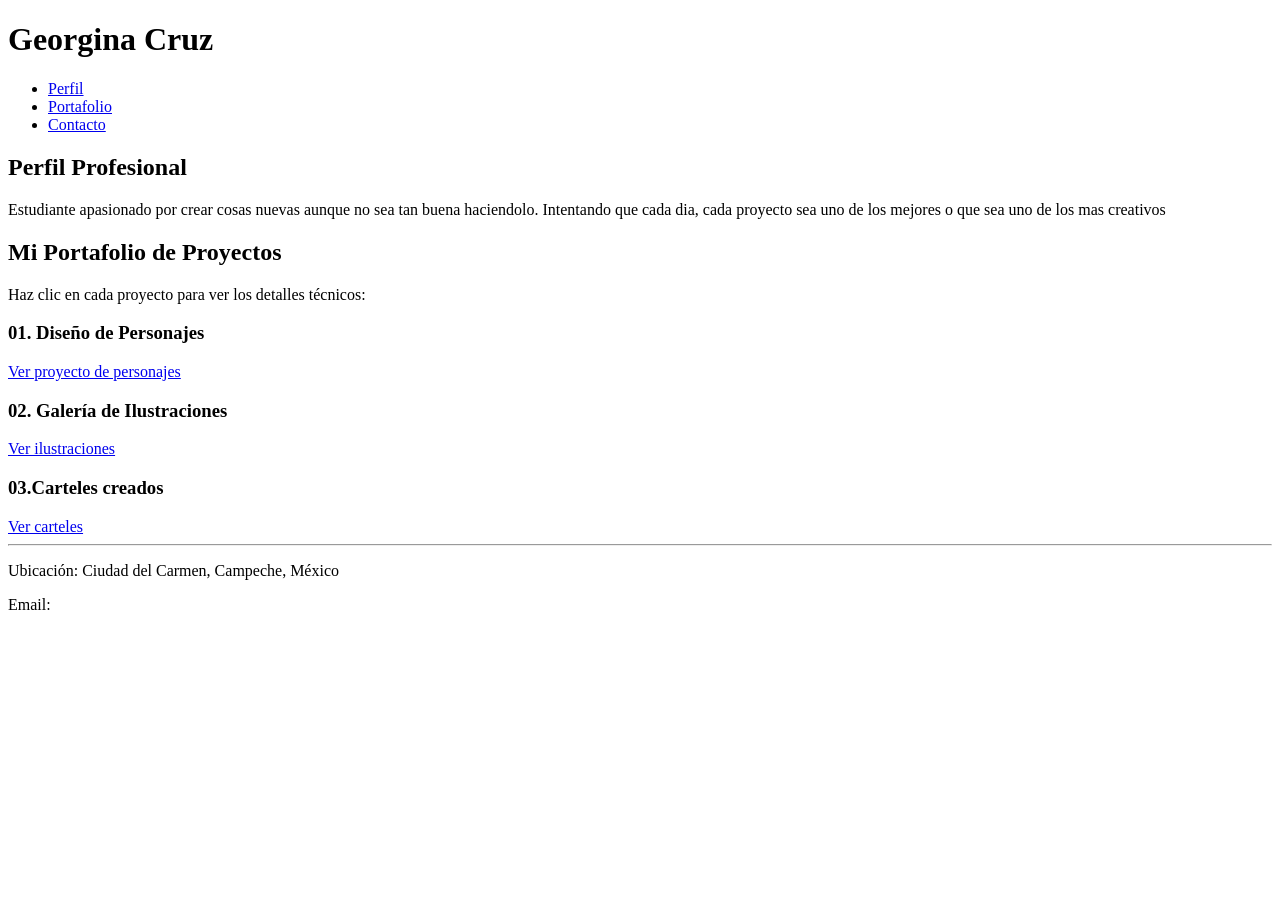
==== 02-Maquetacion-cv/index.html @ 11e342c7 "Añadiendo perfil" ====
<!DOCTYPE html>
<html lang="es">
<head>
    <meta charset="UTF-8">
    <title>Mi Curriculum Vitae | Portafolio</title>
</head>
<body>

    <header>
        <h1>Georgina Cruz</h1>
        <nav>
            <ul>
                <li><a href="#perfil">Perfil</a></li>
                <li><a href="#portafolio">Portafolio</a></li>
                <li><a href="#contacto">Contacto</a></li>
            </ul>
        </nav>
    </header>

    <main>
        <section id="perfil">
            <h2>Perfil Profesional</h2>
            <p>Estudiante apasionado por crear cosas nuevas aunque no sea tan buena haciendolo. Intentando que cada dia, cada proyecto sea uno de los mejores o que sea uno de los mas creativos</p>
        </section>

        <section id="portafolio">
            <h2>Mi Portafolio de Proyectos</h2>
            <p>Haz clic en cada proyecto para ver los detalles técnicos:</p>
        
            <article>
                <h3>01. Diseño de Personajes</h3>
                <a href="proyecto-personaje.html">Ver proyecto de personajes</a>
            </article>

            <article>
                <h3>02. Galería de Ilustraciones</h3>
                <a href="proyecto-ilustracion.html">Ver ilustraciones</a>
            </article>

            <article>
                <h3>03.Carteles creados</h3>
                <a href="proyecto-carteles.html">Ver carteles</a>
            </article>
        </section>
    </main>

    <footer id="contacto">
        <hr>
        <p>Ubicación: Ciudad del Carmen, Campeche, México</p>
        <p>Email: <a href="211212@mail.unacar.mx"></a></p>
    </footer>

</body>
</html>
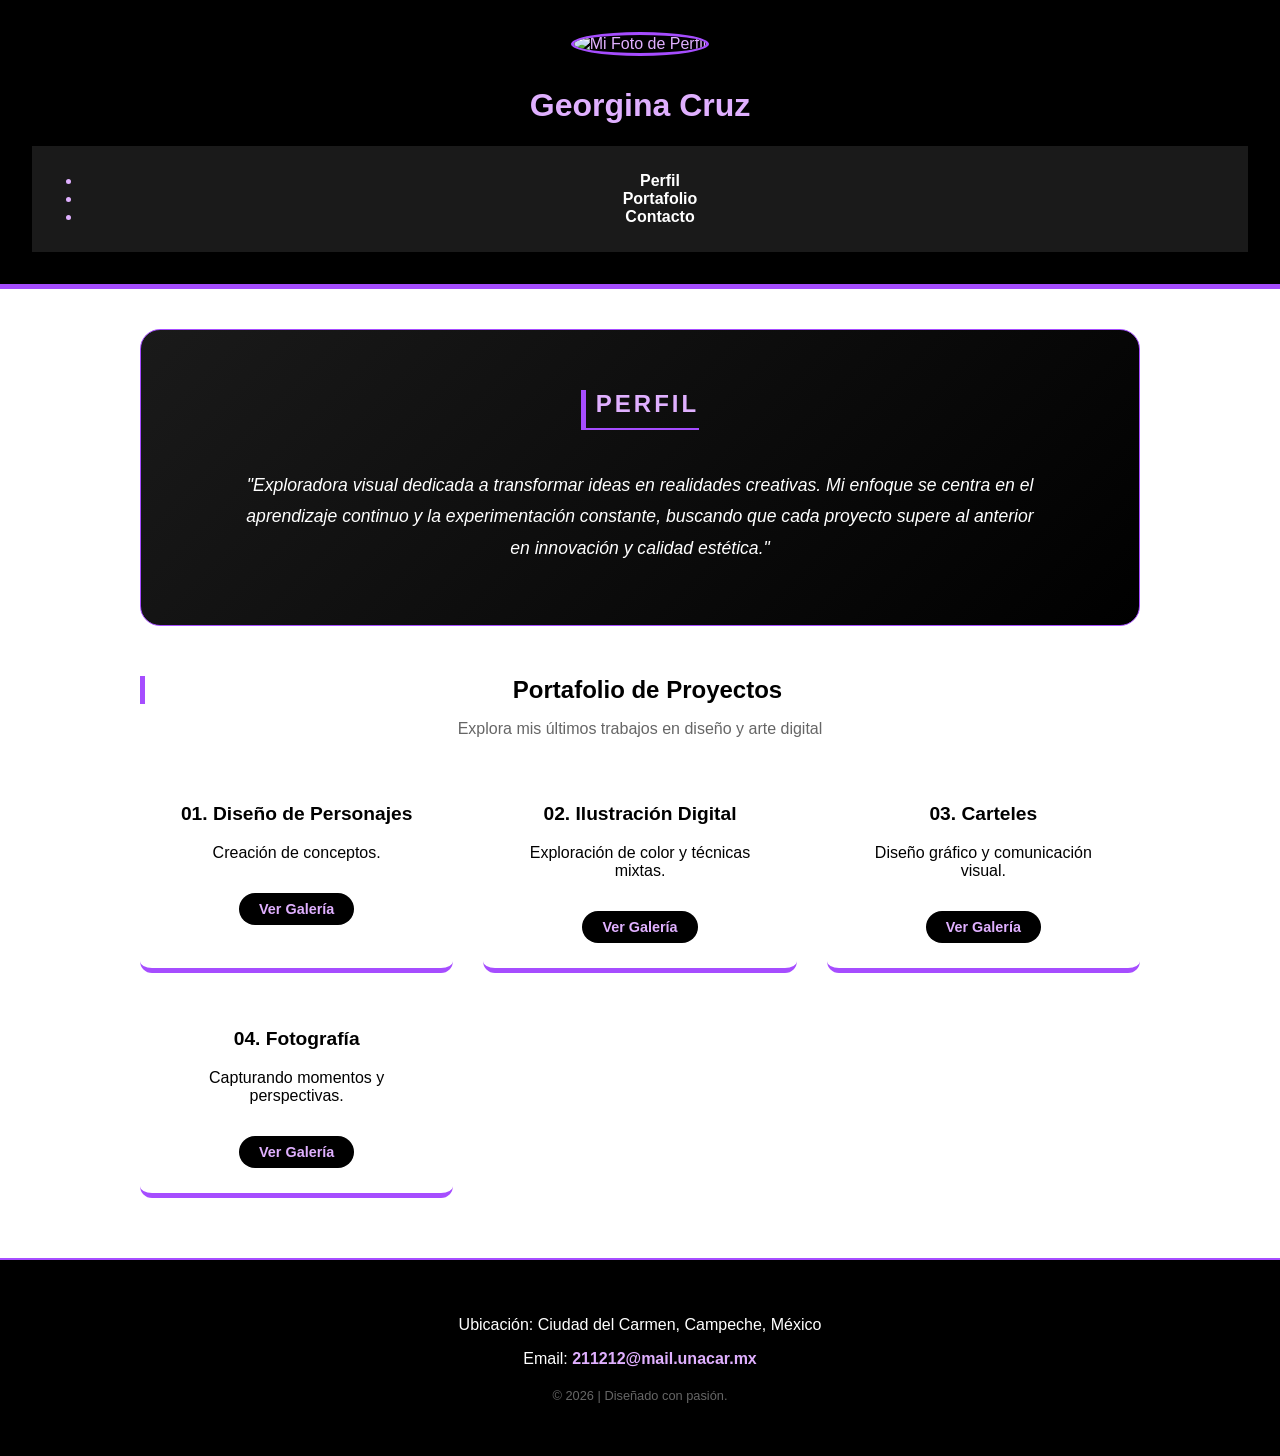
==== commit e1b760c6: "Añadiendo nuevo apartado" ====
--- a/02-Maquetacion-cv/index.html
+++ b/02-Maquetacion-cv/index.html
@@ -3,10 +3,73 @@
 <head>
     <meta charset="UTF-8">
     <title>Mi Curriculum Vitae | Portafolio</title>
+    <style>
+        /* CONFIGURACIÓN DE COLORES Y ESTILO */
+        body {
+            font-family: 'Segoe UI', Tahoma, Geneva, Verdana, sans-serif;
+            margin: 0;
+            background-color: #ffffff; /* Blanco */
+            color: #333;
+        }
+
+        header {
+            background-color: #000000; /* Negro */
+            color: #e0b0ff; /* Lila claro */
+            padding: 2rem;
+            text-align: center;
+            border-bottom: 5px solid #a64dff; /* Lila más fuerte */
+        }
+
+        .foto-perfil {
+            width: 150px;
+            height: 150px;
+            border-radius: 50%; /* Hace la imagen circular */
+            border: 3px solid #a64dff;
+            object-fit: cover;
+            margin-bottom: 10px;
+        }
+
+        nav {
+            background-color: #1a1a1a;
+            padding: 10px;
+            text-align: center;
+        }
+
+        nav a {
+            color: white;
+            margin: 0 15px;
+            text-decoration: none;
+            font-weight: bold;
+        }
+
+        nav a:hover {
+            color: #e0b0ff;
+        }
+
+        main {
+            max-width: 1000px;
+            margin: 20px auto;
+            padding: 20px;
+        }
+
+        h2 {
+            color: #000;
+            border-left: 5px solid #a64dff;
+            padding-left: 10px;
+        }
+        footer {
+            background-color: #000;
+            color: white;
+            text-align: center;
+            padding: 20px;
+            margin-top: 40px;
+        }
+    </style>
 </head>
 <body>
 
     <header>
+        <img src="file:///C:/Users/georg/Downloads/IMG_20250403_091746_075.webp" alt="Mi Foto de Perfil" class="foto-perfil">
         <h1>Georgina Cruz</h1>
         <nav>
             <ul>
@@ -17,38 +80,136 @@
         </nav>
     </header>
 
-    <main>
-        <section id="perfil">
-            <h2>Perfil Profesional</h2>
-            <p>Estudiante apasionado por crear cosas nuevas aunque no sea tan buena haciendolo. Intentando que cada dia, cada proyecto sea uno de los mejores o que sea uno de los mas creativos</p>
-        </section>
-
-        <section id="portafolio">
-            <h2>Mi Portafolio de Proyectos</h2>
-            <p>Haz clic en cada proyecto para ver los detalles técnicos:</p>
-        
-            <article>
+  <style>
+    /* Estilos específicos para la sección de perfil y tarjetas */
+    .perfil-container {
+        background: linear-gradient(135deg, #1a1a1a 0%, #000000 100%);
+        color: white;
+        padding: 40px;
+        border-radius: 20px;
+        border: 1px solid #a64dff;
+        margin-bottom: 50px;
+        text-align: center;
+    }
+
+    .perfil-container h2 {
+        color: #e0b0ff;
+        text-transform: uppercase;
+        letter-spacing: 3px;
+        border-bottom: 2px solid #a64dff;
+        display: inline-block;
+        padding-bottom: 10px;
+    }
+
+    .perfil-texto {
+        font-size: 1.1rem;
+        line-height: 1.8;
+        max-width: 800px;
+        margin: 20px auto;
+        font-style: italic;
+    }
+
+    /* Contenedor de Proyectos en Grid */
+    .portafolio-grid {
+        display: grid;
+        grid-template-columns: repeat(auto-fit, minmax(250px, 1fr));
+        gap: 30px;
+        margin-top: 30px;
+    }
+
+    .tarjeta-v2 {
+        background-color: #ffffff;
+        border-bottom: 5px solid #a64dff;
+        border-radius: 12px;
+        padding: 25px;
+        text-align: center;
+        transition: all 0.3s ease;
+        text-decoration: none;
+        display: block;
+        color: #000;
+    }
+
+    .tarjeta-v2:hover {
+        background-color: #f3e5ff; /* Lila muy claro al pasar el mouse */
+        transform: translateY(-10px);
+        box-shadow: 0 10px 20px rgba(166, 77, 255, 0.2);
+    }
+
+    .tarjeta-v2 h3 {
+        margin-top: 0;
+        color: #000;
+        font-size: 1.2rem;
+    }
+
+    .btn-ver {
+        display: inline-block;
+        margin-top: 15px;
+        padding: 8px 20px;
+        background-color: #000;
+        color: #e0b0ff;
+        border-radius: 25px;
+        font-weight: bold;
+        font-size: 0.9rem;
+    }
+
+    footer {
+        background-color: #000;
+        color: #fff;
+        padding: 40px 20px;
+        text-align: center;
+        border-top: 2px solid #a64dff;
+    }
+
+    footer a {
+        color: #e0b0ff;
+        text-decoration: none;
+        font-weight: bold;
+    }
+</style>
+<main>
+    <section id="perfil" class="perfil-container">
+        <h2>Perfil</h2>
+        <p class="perfil-texto">
+            "Exploradora visual dedicada a transformar ideas en realidades creativas. 
+            Mi enfoque se centra en el aprendizaje continuo y la experimentación constante, 
+            buscando que cada proyecto supere al anterior en innovación y calidad estética."
+        </p>
+    </section>
+
+    <section id="portafolio">
+        <h2 style="text-align: center; color: #000; margin-bottom: 10px;">Portafolio de Proyectos</h2>
+        <p style="text-align: center; color: #666; margin-bottom: 40px;">Explora mis últimos trabajos en diseño y arte digital</p>
+    
+        <div class="portafolio-grid">
+            <a href="proyecto-personaje.html" class="tarjeta-v2">
                 <h3>01. Diseño de Personajes</h3>
-                <a href="proyecto-personaje.html">Ver proyecto de personajes</a>
-            </article>
-
-            <article>
-                <h3>02. Galería de Ilustraciones</h3>
-                <a href="proyecto-ilustracion.html">Ver ilustraciones</a>
-            </article>
-
-            <article>
-                <h3>03.Carteles creados</h3>
-                <a href="proyecto-carteles.html">Ver carteles</a>
-            </article>
-        </section>
-    </main>
-
-    <footer id="contacto">
-        <hr>
-        <p>Ubicación: Ciudad del Carmen, Campeche, México</p>
-        <p>Email: <a href="211212@mail.unacar.mx"></a></p>
-    </footer>
-
-</body>
-</html>+                <p>Creación de conceptos.</p>
+                <span class="btn-ver">Ver Galería</span>
+            </a>
+
+            <a href="proyecto-ilustracion.html" class="tarjeta-v2">
+                <h3>02. Ilustración Digital</h3>
+                <p>Exploración de color y técnicas mixtas.</p>
+                <span class="btn-ver">Ver Galería</span>
+            </a>
+
+            <a href="proyecto-carteles.html" class="tarjeta-v2">
+                <h3>03. Carteles</h3>
+                <p>Diseño gráfico y comunicación visual.</p>
+                <span class="btn-ver">Ver Galería</span>
+            </a>
+
+            <a href="proyecto-fotografias.html" class="tarjeta-v2">
+                <h3>04. Fotografía</h3>
+                <p>Capturando momentos y perspectivas.</p>
+                <span class="btn-ver">Ver Galería</span>
+            </a>
+        </div>
+    </section>
+</main>
+
+<footer id="contacto">
+    <p>Ubicación: Ciudad del Carmen, Campeche, México</p>
+    <p>Email: <a href="mailto:211212@mail.unacar.mx">211212@mail.unacar.mx</a></p>
+    <p style="font-size: 0.8rem; margin-top: 20px; color: #666;">&copy; 2026 | Diseñado con pasión.</p>
+</footer>
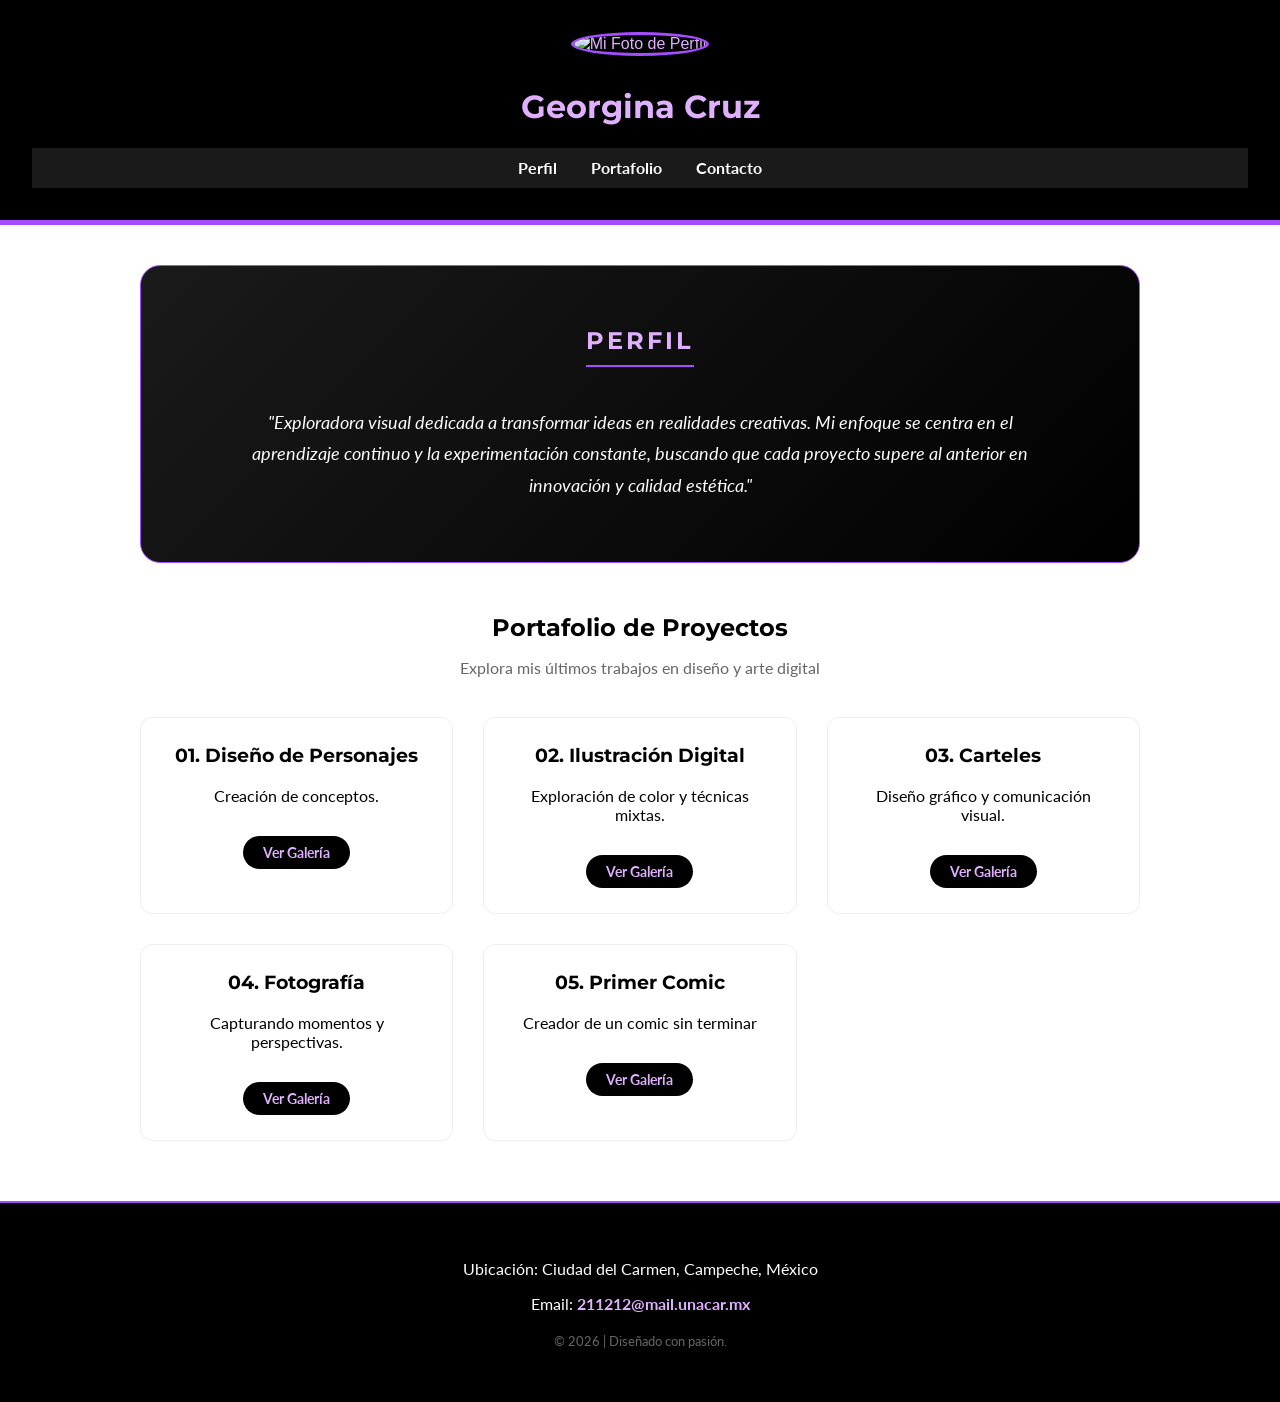
==== commit 341e5b72: "Añadiendo nuevo apartado" ====
--- a/02-Maquetacion-cv/index.html
+++ b/02-Maquetacion-cv/index.html
@@ -3,6 +3,7 @@
 <head>
     <meta charset="UTF-8">
     <title>Mi Curriculum Vitae | Portafolio</title>
+    <link rel="stylesheet" href="css/estilos.css">
     <style>
         /* CONFIGURACIÓN DE COLORES Y ESTILO */
         body {
@@ -23,7 +24,7 @@
         .foto-perfil {
             width: 150px;
             height: 150px;
-            border-radius: 50%; /* Hace la imagen circular */
+            border-radius: 50%;
             border: 3px solid #a64dff;
             object-fit: cover;
             margin-bottom: 10px;
@@ -33,6 +34,16 @@
             background-color: #1a1a1a;
             padding: 10px;
             text-align: center;
+        }
+
+        nav ul {
+            list-style: none;
+            padding: 0;
+            margin: 0;
+        }
+
+        nav li {
+            display: inline;
         }
 
         nav a {
@@ -52,17 +63,89 @@
             padding: 20px;
         }
 
-        h2 {
+        .perfil-container {
+            background: linear-gradient(135deg, #1a1a1a 0%, #000000 100%);
+            color: white;
+            padding: 40px;
+            border-radius: 20px;
+            border: 1px solid #a64dff;
+            margin-bottom: 50px;
+            text-align: center;
+        }
+
+        .perfil-container h2 {
+            color: #e0b0ff;
+            text-transform: uppercase;
+            letter-spacing: 3px;
+            border-bottom: 2px solid #a64dff;
+            display: inline-block;
+            padding-bottom: 10px;
+        }
+
+        .perfil-texto {
+            font-size: 1.1rem;
+            line-height: 1.8;
+            max-width: 800px;
+            margin: 20px auto;
+            font-style: italic;
+        }
+
+        .portafolio-grid {
+            display: grid;
+            grid-template-columns: repeat(auto-fit, minmax(250px, 1fr));
+            gap: 30px;
+            margin-top: 30px;
+        }
+
+        .tarjeta-v2 {
+            background-color: #ffffff;
+            border-bottom: 5px solid #a64dff;
+            border-radius: 12px;
+            padding: 25px;
+            text-align: center;
+            transition: all 0.3s ease;
+            text-decoration: none;
+            display: block;
             color: #000;
-            border-left: 5px solid #a64dff;
-            padding-left: 10px;
-        }
+            border: 1px solid #eee;
+        }
+
+        .tarjeta-v2:hover {
+            background-color: #f3e5ff;
+            transform: translateY(-10px);
+            box-shadow: 0 10px 20px rgba(166, 77, 255, 0.2);
+        }
+
+        .tarjeta-v2 h3 {
+            margin-top: 0;
+            color: #000;
+            font-size: 1.2rem;
+        }
+
+        .btn-ver {
+            display: inline-block;
+            margin-top: 15px;
+            padding: 8px 20px;
+            background-color: #000;
+            color: #e0b0ff;
+            border-radius: 25px;
+            font-weight: bold;
+            font-size: 0.9rem;
+        }
+
         footer {
             background-color: #000;
             color: white;
             text-align: center;
-            padding: 20px;
+            padding: 40px 20px;
             margin-top: 40px;
+            border-top: 2px solid #a64dff;
+        }
+
+        footer a {
+            color: #e0b0ff;
+            text-decoration: none;
+            font-weight: bold;
         }
     </style>
 </head>
@@ -80,136 +163,59 @@
         </nav>
     </header>
 
-  <style>
-    /* Estilos específicos para la sección de perfil y tarjetas */
-    .perfil-container {
-        background: linear-gradient(135deg, #1a1a1a 0%, #000000 100%);
-        color: white;
-        padding: 40px;
-        border-radius: 20px;
-        border: 1px solid #a64dff;
-        margin-bottom: 50px;
-        text-align: center;
-    }
-
-    .perfil-container h2 {
-        color: #e0b0ff;
-        text-transform: uppercase;
-        letter-spacing: 3px;
-        border-bottom: 2px solid #a64dff;
-        display: inline-block;
-        padding-bottom: 10px;
-    }
-
-    .perfil-texto {
-        font-size: 1.1rem;
-        line-height: 1.8;
-        max-width: 800px;
-        margin: 20px auto;
-        font-style: italic;
-    }
-
-    /* Contenedor de Proyectos en Grid */
-    .portafolio-grid {
-        display: grid;
-        grid-template-columns: repeat(auto-fit, minmax(250px, 1fr));
-        gap: 30px;
-        margin-top: 30px;
-    }
-
-    .tarjeta-v2 {
-        background-color: #ffffff;
-        border-bottom: 5px solid #a64dff;
-        border-radius: 12px;
-        padding: 25px;
-        text-align: center;
-        transition: all 0.3s ease;
-        text-decoration: none;
-        display: block;
-        color: #000;
-    }
-
-    .tarjeta-v2:hover {
-        background-color: #f3e5ff; /* Lila muy claro al pasar el mouse */
-        transform: translateY(-10px);
-        box-shadow: 0 10px 20px rgba(166, 77, 255, 0.2);
-    }
-
-    .tarjeta-v2 h3 {
-        margin-top: 0;
-        color: #000;
-        font-size: 1.2rem;
-    }
-
-    .btn-ver {
-        display: inline-block;
-        margin-top: 15px;
-        padding: 8px 20px;
-        background-color: #000;
-        color: #e0b0ff;
-        border-radius: 25px;
-        font-weight: bold;
-        font-size: 0.9rem;
-    }
-
-    footer {
-        background-color: #000;
-        color: #fff;
-        padding: 40px 20px;
-        text-align: center;
-        border-top: 2px solid #a64dff;
-    }
-
-    footer a {
-        color: #e0b0ff;
-        text-decoration: none;
-        font-weight: bold;
-    }
-</style>
-<main>
-    <section id="perfil" class="perfil-container">
-        <h2>Perfil</h2>
-        <p class="perfil-texto">
-            "Exploradora visual dedicada a transformar ideas en realidades creativas. 
-            Mi enfoque se centra en el aprendizaje continuo y la experimentación constante, 
-            buscando que cada proyecto supere al anterior en innovación y calidad estética."
-        </p>
-    </section>
-
-    <section id="portafolio">
-        <h2 style="text-align: center; color: #000; margin-bottom: 10px;">Portafolio de Proyectos</h2>
-        <p style="text-align: center; color: #666; margin-bottom: 40px;">Explora mis últimos trabajos en diseño y arte digital</p>
-    
-        <div class="portafolio-grid">
-            <a href="proyecto-personaje.html" class="tarjeta-v2">
-                <h3>01. Diseño de Personajes</h3>
-                <p>Creación de conceptos.</p>
-                <span class="btn-ver">Ver Galería</span>
-            </a>
-
-            <a href="proyecto-ilustracion.html" class="tarjeta-v2">
-                <h3>02. Ilustración Digital</h3>
-                <p>Exploración de color y técnicas mixtas.</p>
-                <span class="btn-ver">Ver Galería</span>
-            </a>
-
-            <a href="proyecto-carteles.html" class="tarjeta-v2">
-                <h3>03. Carteles</h3>
-                <p>Diseño gráfico y comunicación visual.</p>
-                <span class="btn-ver">Ver Galería</span>
-            </a>
-
-            <a href="proyecto-fotografias.html" class="tarjeta-v2">
-                <h3>04. Fotografía</h3>
-                <p>Capturando momentos y perspectivas.</p>
-                <span class="btn-ver">Ver Galería</span>
-            </a>
-        </div>
-    </section>
-</main>
-
-<footer id="contacto">
-    <p>Ubicación: Ciudad del Carmen, Campeche, México</p>
-    <p>Email: <a href="mailto:211212@mail.unacar.mx">211212@mail.unacar.mx</a></p>
-    <p style="font-size: 0.8rem; margin-top: 20px; color: #666;">&copy; 2026 | Diseñado con pasión.</p>
-</footer>+    <main>
+        <section id="perfil" class="perfil-container">
+            <h2>Perfil</h2>
+            <p class="perfil-texto">
+                "Exploradora visual dedicada a transformar ideas en realidades creativas. 
+                Mi enfoque se centra en el aprendizaje continuo y la experimentación constante, 
+                buscando que cada proyecto supere al anterior en innovación y calidad estética."
+            </p>
+        </section>
+
+        <section id="portafolio">
+            <h2 style="text-align: center; color: #000; margin-bottom: 10px;">Portafolio de Proyectos</h2>
+            <p style="text-align: center; color: #666; margin-bottom: 40px;">Explora mis últimos trabajos en diseño y arte digital</p>
+        
+            <div class="portafolio-grid">
+                <a href="proyecto-personaje.html" class="tarjeta-v2">
+                    <h3>01. Diseño de Personajes</h3>
+                    <p>Creación de conceptos.</p>
+                    <span class="btn-ver">Ver Galería</span>
+                </a>
+
+                <a href="proyecto-ilustracion.html" class="tarjeta-v2">
+                    <h3>02. Ilustración Digital</h3>
+                    <p>Exploración de color y técnicas mixtas.</p>
+                    <span class="btn-ver">Ver Galería</span>
+                </a>
+
+                <a href="proyecto-carteles.html" class="tarjeta-v2">
+                    <h3>03. Carteles</h3>
+                    <p>Diseño gráfico y comunicación visual.</p>
+                    <span class="btn-ver">Ver Galería</span>
+                </a>
+
+                <a href="proyecto-fotografias.html" class="tarjeta-v2">
+                    <h3>04. Fotografía</h3>
+                    <p>Capturando momentos y perspectivas.</p>
+                    <span class="btn-ver">Ver Galería</span>
+                </a>
+
+                  <a href="proyecto-comic.html" class="tarjeta-v2">
+                    <h3>05. Primer Comic</h3>
+                    <p>Creador de un comic sin terminar</p>
+                    <span class="btn-ver">Ver Galería</span>
+                </a>
+            </div>
+        </section>
+    </main>
+
+    <footer id="contacto">
+        <p>Ubicación: Ciudad del Carmen, Campeche, México</p>
+        <p>Email: <a href="mailto:211212@mail.unacar.mx">211212@mail.unacar.mx</a></p>
+        <p style="font-size: 0.8rem; margin-top: 20px; color: #666;">&copy; 2026 | Diseñado con pasión.</p>
+    </footer>
+
+</body>
+</html>
--- a/02-Maquetacion-cv/css/estilos.css
+++ b/02-Maquetacion-cv/css/estilos.css
@@ -0,0 +1,10 @@
+@import url('https://fonts.googleapis.com/css2?family=Montserrat:wght@800&family=Lato:wght@400&display=swap');
+
+/* Solo cambia el tipo de letra, no toca posiciones ni colores */
+h1, h2, h3 {
+    font-family: 'Montserrat', sans-serif !important;
+}
+
+p, a, span, li {
+    font-family: 'Lato', sans-serif !important;
+}
